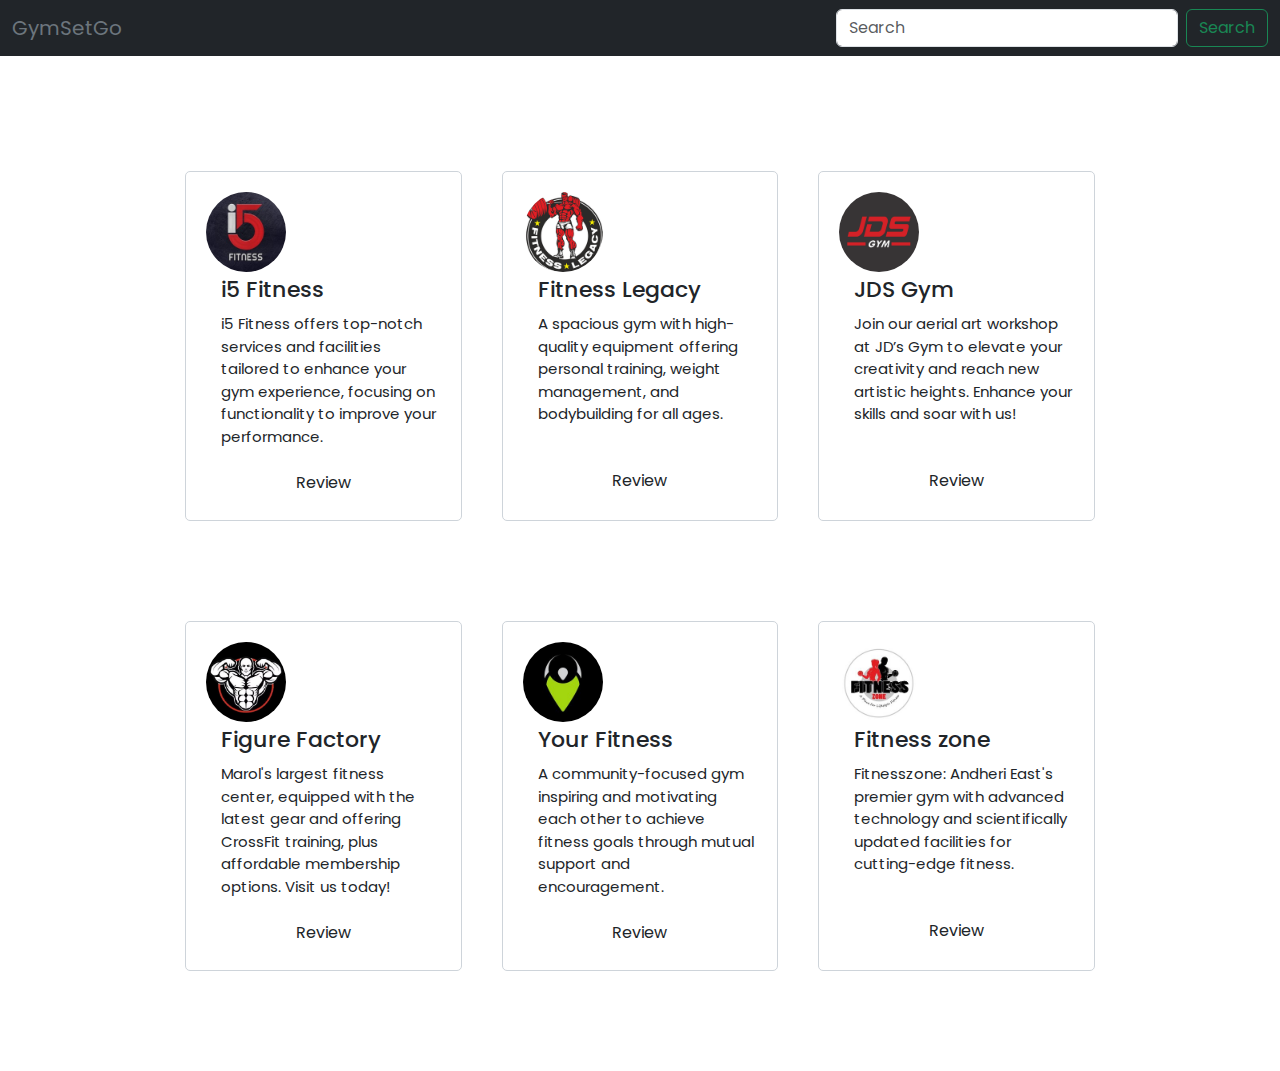
==== index.html @ fb732049 "commit05032025" ====
<!DOCTYPE html>
<html lang="en">
<head>
    <meta charset="UTF-8">
    <meta name="viewport" content="width=device-width, initial-scale=1.0">
    <link rel="icon" type="image/x-icon" href="/assets/iconfinder-gymsports-and-competitionarchitecture-and-cityfitnessarchitecturebuildingsportexercise-4394760_119508.ico">
    <link href="https://cdn.jsdelivr.net/npm/bootstrap@5.3.3/dist/css/bootstrap.min.css" rel="stylesheet" integrity="sha384-QWTKZyjpPEjISv5WaRU9OFeRpok6YctnYmDr5pNlyT2bRjXh0JMhjY6hW+ALEwIH" crossorigin="anonymous">
    <link rel="stylesheet" href="style.css">
    <title>Gym - Rating Website</title>
</head>
<body>

    <nav class="navbar bg-dark">
        <div class="container-fluid">
          <a class="navbar-brand text-secondary">GymSetGo</a>
          <form class="d-flex" role="search">
            <input class="form-control me-2" type="search" placeholder="Search" aria-label="Search">
            <button class="btn btn-outline-success" type="submit">Search</button>
          </form>
        </div>
    </nav>

    <div class="container">
        <div class="box-container">

            <div class="box">
                <img src="/assets/1630626258774.jpg" alt="">
                <h3>i5 Fitness</h3>
                <p>i5 Fitness offers top-notch services and facilities tailored to enhance your gym experience, focusing on functionality to improve your performance.</p> 
                <a href="/i5_Fitness.html" class="btn">Review</a>
            </div>
            
            <div class="box">
                <img src="/assets/303018344_446249920854028_3245531518471405991_n.png" alt="">
                <h3>Fitness Legacy</h3>
                <p>A spacious gym with high-quality equipment offering personal training, weight management, and bodybuilding for all ages.</p> 
                <a href="#" class="btn">Review</a>
            </div>

            <div class="box">
                <img src="/assets/299728078_457093259766247_8795483778856980250_n.png" alt="">
                <h3>JDS Gym</h3>
                <p>Join our aerial art workshop at JD’s Gym to elevate your creativity and reach new artistic heights. Enhance your skills and soar with us!</p> 
                <a href="#" class="btn">Review</a>
            </div>

        </div>

        <div class="box-container">

            <div class="box">
                <img src="/assets/346659127_827474415657332_8662644572256023773_n.jpg" alt="">
                <h3>Figure Factory</h3>
                <p>Marol's largest fitness center, equipped with the latest gear and offering CrossFit training, plus affordable membership options. Visit us today!</p> 
                <a href="#" class="btn">Review</a>
            </div>
            
            <div class="box">
                <img src="/assets/306120580_490579096411490_6150084937695515647_n.jpg" alt="">
                <h3>Your Fitness</h3>
                <p>A community-focused gym inspiring and motivating each other to achieve fitness goals through mutual support and encouragement.</p> 
                <a href="#" class="btn">Review</a>
            </div>

            <div class="box">
                <img src="/assets/305311847_517103350419243_6958885746157913357_n.jpg" alt="">
                <h3>Fitness zone</h3>
                <p>Fitnesszone: Andheri East's premier gym with advanced technology and scientifically updated facilities for cutting-edge fitness.</p> 
                <a href="#" class="btn">Review</a>
            </div>
            
        </div>
    </div>

</body>
</html>
---- style.css ----
@import url("https://fonts.googleapis.com/css2?family=Poppins:ital,wght@0,300;0,400;0,900;1,900&display=swap");

* {
  margin: 0;
  padding: 0;
  box-sizing: border-box;
  font-family: "Poppins", sans-serif;
}

.container {
    padding: 15px 9%;
    padding-bottom: 100px;
}

.container .box-container {
    display: grid;
    grid-template-columns: repeat(auto-fit, minmax(270px, 1fr));
    gap: 40px;
    margin-top: 100px;
}

.container .box-container .box {
    border-radius: 5px;
    border: 1px solid #ced4da;
    background: #fff;
    text-align: center;
    padding: 20px;
    height: 350px; /* Set a fixed height for the boxes */
    display: flex;
    flex-direction: column;
    justify-content: space-between;
}

.container .box-container .box img {
    height: 80px;
    width: 80px;
    margin-bottom: 5px; /* Add some margin to space out the elements */
    border-radius: 50%;
}

.container .box-container .box h3 {
    margin-bottom: 10px;
    text-align: left;
    margin-left: 15px;
    font-size: 22px;
    font-weight: 500;
}

.container .box-container .box p {
    flex-grow: 1; /* Ensure the paragraph takes up available space */
    text-align: left;
    margin-left: 15px;
    font-size: 15px;
}

.container .box-container .box .btn {
    /* margin-top: 8px; */
    position: relative;
    
}
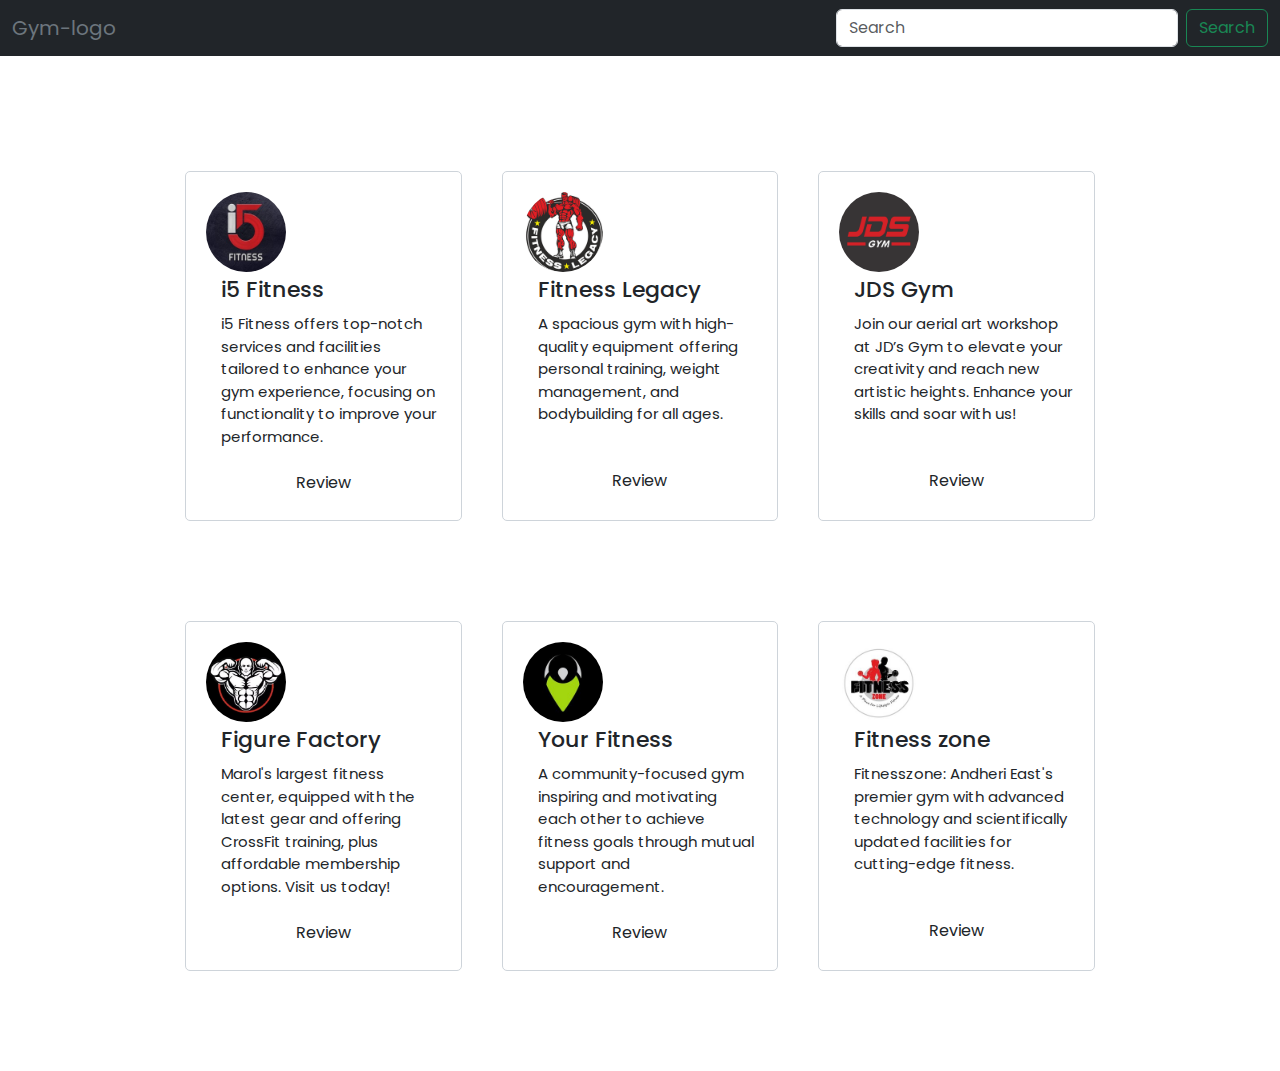
==== commit a9b33318: "Update index.html" ====
--- a/index.html
+++ b/index.html
@@ -6,13 +6,13 @@
     <link rel="icon" type="image/x-icon" href="/assets/iconfinder-gymsports-and-competitionarchitecture-and-cityfitnessarchitecturebuildingsportexercise-4394760_119508.ico">
     <link href="https://cdn.jsdelivr.net/npm/bootstrap@5.3.3/dist/css/bootstrap.min.css" rel="stylesheet" integrity="sha384-QWTKZyjpPEjISv5WaRU9OFeRpok6YctnYmDr5pNlyT2bRjXh0JMhjY6hW+ALEwIH" crossorigin="anonymous">
     <link rel="stylesheet" href="style.css">
-    <title>Gym - Rating Website</title>
+    <title>GymSetGo - Rating Website</title>
 </head>
 <body>
 
     <nav class="navbar bg-dark">
         <div class="container-fluid">
-          <a class="navbar-brand text-secondary">GymSetGo</a>
+          <a class="navbar-brand text-secondary">Gym-logo</a>
           <form class="d-flex" role="search">
             <input class="form-control me-2" type="search" placeholder="Search" aria-label="Search">
             <button class="btn btn-outline-success" type="submit">Search</button>
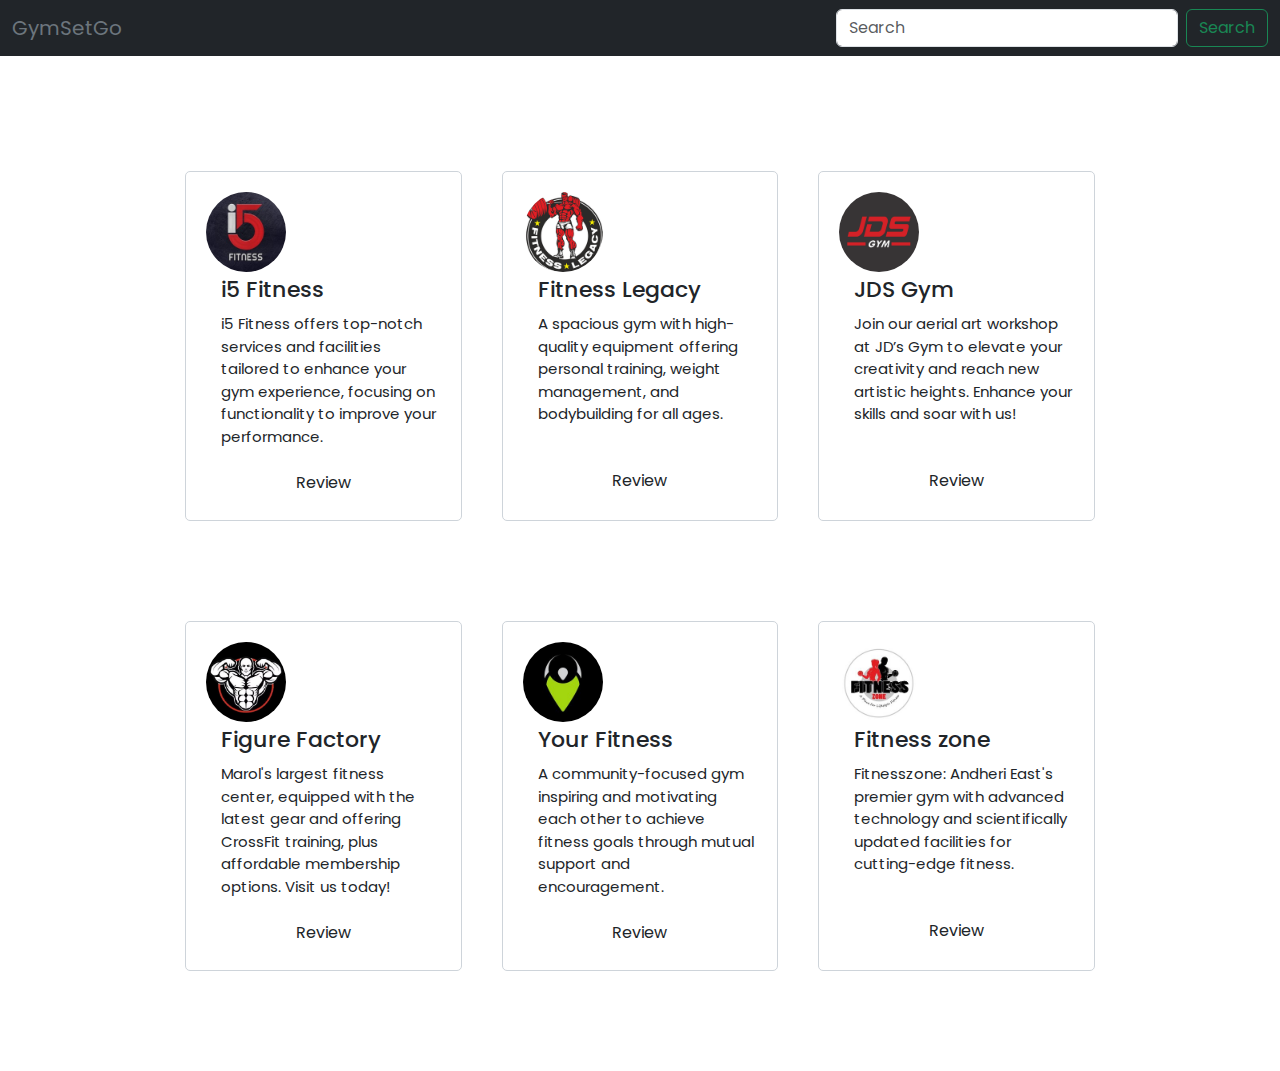
==== commit 8b3ba0e4: "commit" ====
--- a/index.html
+++ b/index.html
@@ -6,13 +6,13 @@
     <link rel="icon" type="image/x-icon" href="/assets/iconfinder-gymsports-and-competitionarchitecture-and-cityfitnessarchitecturebuildingsportexercise-4394760_119508.ico">
     <link href="https://cdn.jsdelivr.net/npm/bootstrap@5.3.3/dist/css/bootstrap.min.css" rel="stylesheet" integrity="sha384-QWTKZyjpPEjISv5WaRU9OFeRpok6YctnYmDr5pNlyT2bRjXh0JMhjY6hW+ALEwIH" crossorigin="anonymous">
     <link rel="stylesheet" href="style.css">
-    <title>GymSetGo - Rating Website</title>
+    <title>GymSetGo - Gym-Rating Website</title>
 </head>
 <body>
 
     <nav class="navbar bg-dark">
         <div class="container-fluid">
-          <a class="navbar-brand text-secondary">Gym-logo</a>
+          <a class="navbar-brand text-secondary">GymSetGo</a>
           <form class="d-flex" role="search">
             <input class="form-control me-2" type="search" placeholder="Search" aria-label="Search">
             <button class="btn btn-outline-success" type="submit">Search</button>
